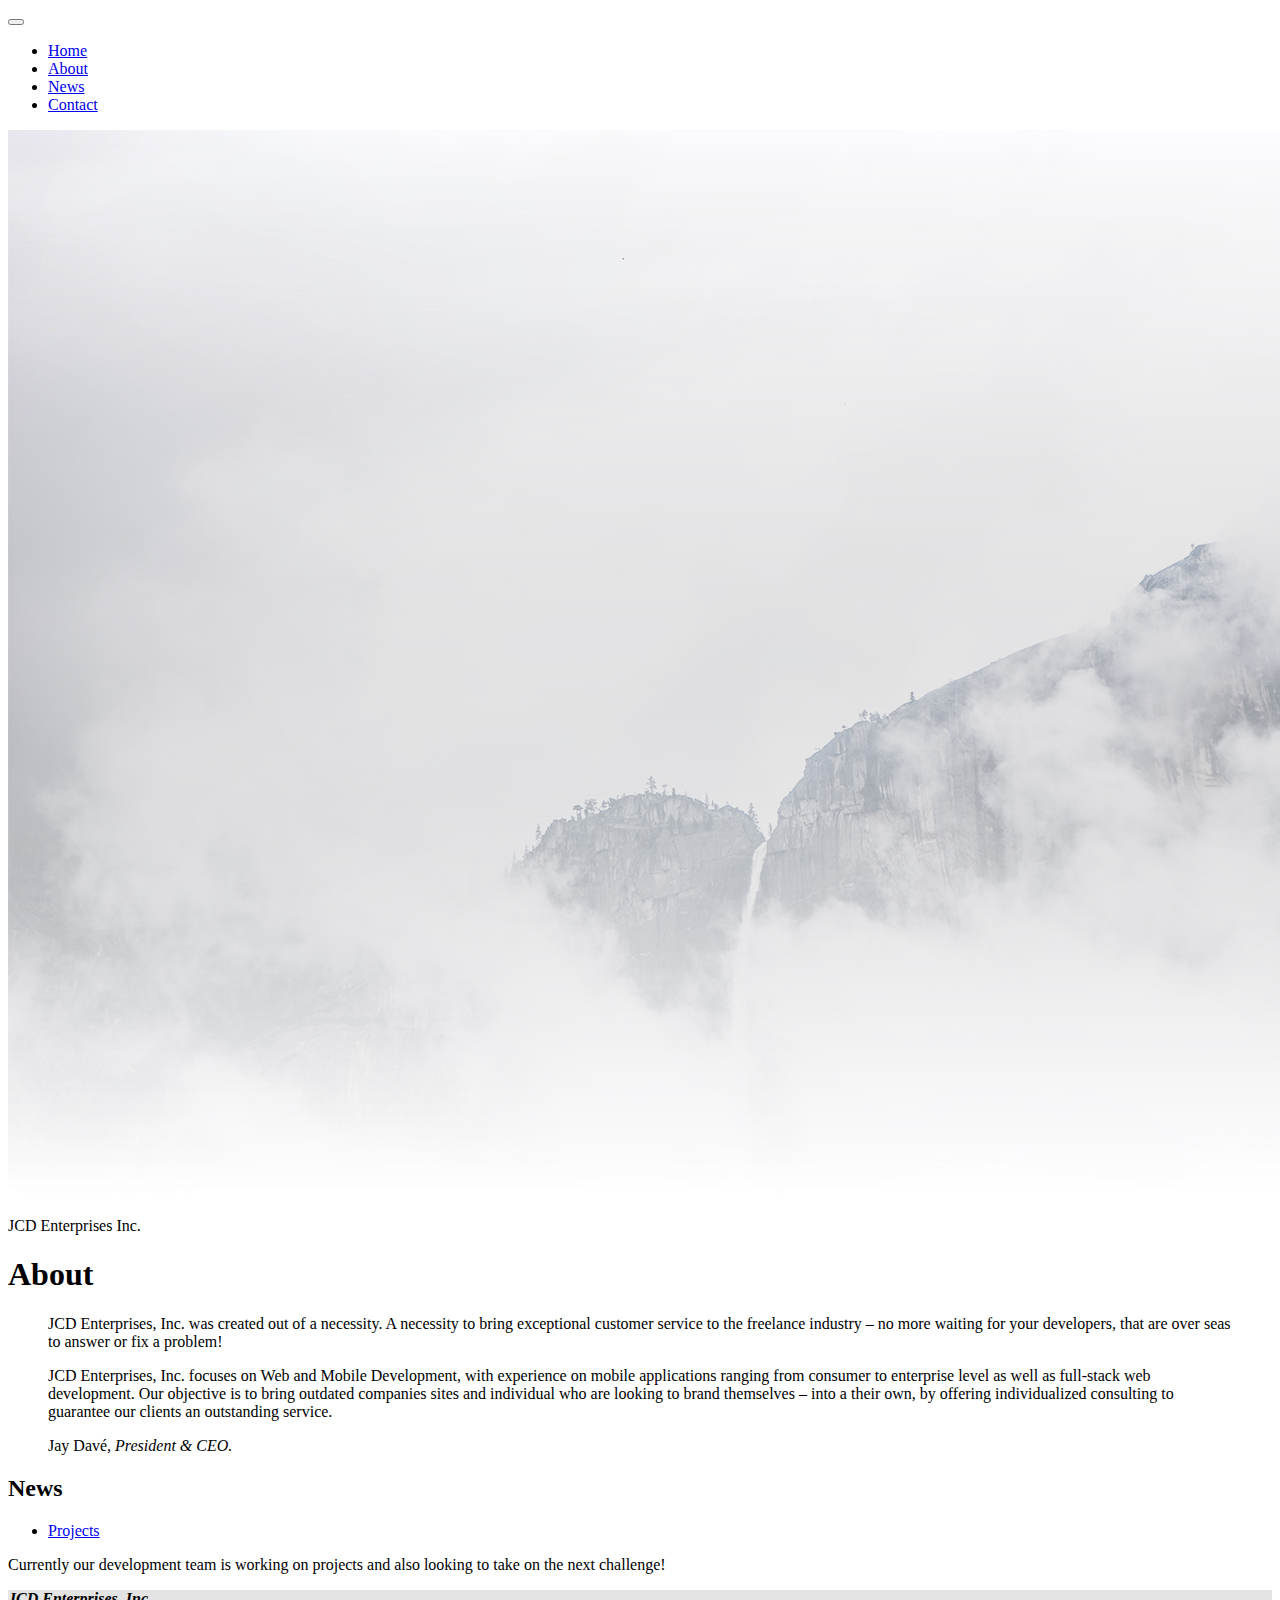
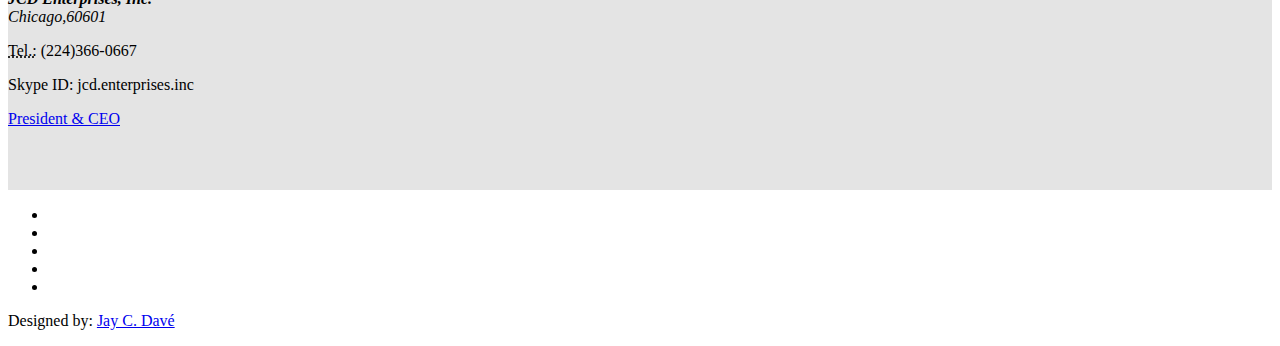
==== home.html @ 56056eb8 "-madded php script" ====
<!DOCTYPE html>
<html>
  <head>
   <meta charset="utf-8">
    <meta http-equiv="X-UA-Compatible" content="IE=edge">
    <meta name="description" content="JCD Enterprises Inc.">
    <meta name="keywords" content="JCD Enterprises Inc, Jay, Jay Dave, Jay C  Dave, Enterprise, JCDEINC">
    <meta name="copyright" content="Jay C Dave">
    <meta name="author" content="Jay C Dave">
    <meta name="viewport" content="width=device-width, initial-scale=1.0, user-scalable=no" />
    <title>JCD Enterprises Inc</title>
    <link href="CSS/index.css" rel="stylesheet">
    <link href="CSS/animation.css" rel="stylesheet">
    <link href="https://maxcdn.bootstrapcdn.com/font-awesome/4.4.0/css/font-awesome.min.css" rel="stylesheet" integrity="sha256-k2/8zcNbxVIh5mnQ52A0r3a6jAgMGxFJFE2707UxGCk= sha512-ZV9KawG2Legkwp3nAlxLIVFudTauWuBpC10uEafMHYL0Sarrz5A7G79kXh5+5+woxQ5HM559XX2UZjMJ36Wplg==" crossorigin="anonymous">
    <link href='https://fonts.googleapis.com/css?family=PT+Sans' rel='stylesheet' type='text/css'>
   <link rel="stylesheet" type="text/css" href="CSS/bootstrap.css">
   <link rel="stylesheet" type="text/css" href="CSS/template.css">

    <!-- [if lt IE 9]> -->
      <script src="https://oss.maxcdn.com/libs/html5shiv/3.7.0/html5shiv.js">
      </script>
      <script src="https://oss.maxcdn.com/libs/respond.js/1.4.2/respond.min.js">
      </script>
    <!-- <![endif] -->

  </head>
  <body>
    <section id="top-section" class="home">
        <div class="container-fluid">

          <!-- Navigation -->
          <div class="navbar-wrapper" style="z-index:10;">
            <div class="navbar navbar-default navbar-fixed-top " role="navigation">
              <div class="navbar-header">
                <button type="button" class="navbar-toggle" data-toggle="collapse" data-target=".navbar-collapse">
                  <span class="icon-bar"></span>
                  <span class="icon-bar"></span>
                  <span class="icon-bar"></span>
                </button>
              </div>
              <div class="navbar-collapse collapse">
                <ul class="nav navbar-nav navbar-right">
                  <li><a href="#top-section">Home</a></li>
                  <li><a href="#about">About</a></li>
                  <li><a href="#news">News</a></li>
                  <li><a href="#contact">Contact</a></li>
                </ul>
              </div>
            </div>
          </div>
        </div>
    </section>

    <!-- Top Section -->
    <div id="top_section">
        <div class="bg_image">
          <img src="Images/background_image_snow.jpg" alt="Mountain View">
            <div class="clouds_one"></div>
            <div class="clouds_two"></div>
            <div class="clouds_three"></div>
        </div>
        <div id="txt_logo" id="form-container"><p>JCD Enterprises Inc.</p></div>
    </div>

    <!-- Blockquote -->
    <section id="about" class="silver">
      <div class="container-fluid">
        <h1 class="text-center">About</h1>

        <blockquote>
          <p>JCD Enterprises, Inc. was created out of a necessity. A necessity to bring exceptional customer service to the freelance industry – no more waiting for your developers, that are over seas to answer or fix a problem!</p> 

          <p>JCD Enterprises, Inc. focuses on Web and Mobile Development, with experience on mobile applications ranging from consumer to enterprise level as well as full-stack web development. Our objective is to bring outdated companies sites and individual who are looking to brand themselves – into a their own, by offering individualized consulting to guarantee our clients an outstanding service.</p>
          <footer>Jay Davé<cite title="date">, President & CEO.</cite></footer>
        </blockquote>
        <!-- <blockquote class="blockquote-reverse">
          <p>Lorem ipsum dolor sit amet, consectetuer adipiscing elit. Aenean commodo ligula eget dolor. Aenean massa.</p>
          <p>Cum sociis natoque penatibus et magnis dis parturient montes, nascetur ridiculus mus. Donec quam felis, ultricies nec, pellentesque eu, pretium quis, sem. Nulla consequat massa</p>
          <footer>Jemand berühmtes in <cite title="Quellentitel">Quellentitel</cite></footer>
        </blockquote> -->
      </div>
    </section>

      <div class="container-fluid" id="news">
        <h2>News</h2>
        <div class="tabs">
          <!-- Nav tabs -->
          <ul class="nav nav-tabs">
            <li class="active"><a href="#tab-1" data-toggle="tab">Projects</a></li>
           <!--  <li class=""><a href="#tab-2" data-toggle="tab">Tab #2</a></li>
            <li class=""><a href="#tab-3" data-toggle="tab">Tab #3</a></li> -->
          </ul>
          <!-- Tab content-->
          <div class="tab-content">
            <div class="tab-pane fade active in" id="tab-1">
              <p>Currently our development team is working on projects and also looking to take on the next challenge! </p>
            </div>
            <!-- <div class="tab-pane fade" id="tab-2">
              <p>Lorem ipsum dolor sit amet, consectetuer adipiscing elit. Aenean commodo ligula eget dolor. Aenean massa.</p>
              <p>Cum sociis natoque penatibus et magnis dis parturient montes, nascetur ridiculus mus. Donec quam felis, ultricies nec, pellentesque eu, pretium quis, sem. Nulla consequat massa quis enim. Donec pede justo, fringilla vel, aliquet.
                <br>In facilisis dui eget arcu consectetur molestie. Sed eros urna placerat vitae commodo at, rutrum eget ligula. In eget velit in elit tincidunt dictum.</p>
            </div>
            <div class="tab-pane fade" id="tab-3">
              <p>Lorem ipsum dolor sit amet, consectetuer adipiscing elit. Aenean commodo ligula eget dolor. Aenean massa.</p>
              <p>Cum sociis natoque penatibus et magnis dis parturient montes, nascetur ridiculus mus. Donec quam felis, ultricies nec, pellentesque eu, pretium quis, sem.</p>
              <p>Nulla consequat massa quis enim. Donec pede justo, fringilla vel, aliquet nec, vulputate eget, arcu. In enim justo, rhoncus ut, imperdiet a, venenatis vitae, justo. Nullam dictum felis eu pede mollis pretium. Integer tincidunt. Cras dapibus. Vivamus elementum</p>
            </div> -->
          </div>
        </div>
      </div>
 

    <!-- Contact -->
    <section id="contact" class="contact-section" data-type="parallax" style="background-color:#e4e4e4; repeat-y fixed center top / cover;width:100%; min-height:200px; height:auto; position:relative">
      <div class="container-fluid">
        <div class="row">
          <div class="col-md-3 animate" data-animation='fadeInLeft' data-animation-delay='100'>
            <div class="text-center" data-toggle="tooltip" title="Address">
              <span class="contact-icon"><i class="fa fa-map-marker"></i></span>
              <address>
                <strong>JCD Enterprises, Inc.</strong><br>
                Chicago,60601     
              </address>
            </div>
          </div>
          <div class="col-md-3 animate" data-animation='fadeInUp' data-animation-delay='100'>
            <div class="text-center" data-toggle="tooltip" title="Telefonnummer">
              <span class="contact-icon"><i class="fa fa-phone"></i></span>
              <p><abbr data-toggle="tooltip" title="Telefonnummer">Tel.:</abbr> (224)366-0667</p>
            </div>
          </div>
          <div class="col-md-3 animate" data-animation='fadeInUp' data-animation-delay='100'>
            <div class="text-center" data-toggle="tooltip" title="Live Support">
              <span class="contact-icon"><i class="fa fa-life-ring"></i></span>
              <p>Skype ID: jcd.enterprises.inc</p>
            </div>
          </div>
          <div class="col-md-3" data-animation='fadeInRight' data-animation-delay='100'>
            <div class="text-center" data-toggle="tooltip" title="E-mail">
              <span class="contact-icon"><i class="fa fa-envelope-o"></i></span>
              <p><a href="mailto:Jay@jcdenterprisesinc.com?subject=Interested in connecting">President & CEO</a>
              </p>
            </div>
          </div>
        </div>
      </div>
    </section>

    <!-- Footer -->
     <section id="footer" class="footer-section">
      <footer>
        <div class="container-fluid">
          <div class="row">
            <div class="col-md-6">
              <ul class="social-links">
                <li><a href="#"><i class="fa fa-facebook"></i></a></li>
                <li><a href="#"><i class="fa fa-twitter"></i></a></li>
                <li><a href="#"><i class="fa fa-linkedin"></i></a></li>
                <li><a href="#"><i class="fa fa-instagram"></i></a></li>
                <li><a href="#"><i class="fa fa-rss"></i></a></li>
              </ul>
            </div>
            <div class="col-md-6">
              <p class="text-right">Designed by: <a target="_blank" href="http://www.jaycdave.com" data-toggle="tooltip" title="Visit my other site!">Jay C. Davé</a></p>
            </div>
          </div>
        </div>
      </footer>
    </section>

    <!-- Top Link -->   
    <a href="#top" id="top-link"><i class="fa fa-angle-double-up"></i></a>

   <!-- Have all code for html body above this line. -->
    <script src="JS/script.js"></script>
    <script src="https://ajax.googleapis.com/ajax/libs/jquery/2.1.3/jquery.min.js"></script>
    <script type="https://cdnjs.cloudflare.com/ajax/libs/jquery/1.10.1/jquery.min.js"></script>
   <script src="https://maxcdn.bootstrapcdn.com/bootstrap/3.3.5/js/bootstrap.min.js" integrity="sha256-Sk3nkD6mLTMOF0EOpNtsIry+s1CsaqQC1rVLTAy+0yc= sha512-K1qjQ+NcF2TYO/eI3M6v8EiNYZfA95pQumfvcVrTHtwQVDG+aHRqLi/ETn2uB+1JqwYqVG3LIvdm9lj6imS/pQ==" crossorigin="anonymous">
      $(document).ready(function(){$("body").tooltip({selector:'[data-toggle=tooltip]'});});
    </script>
  </body>
</html>
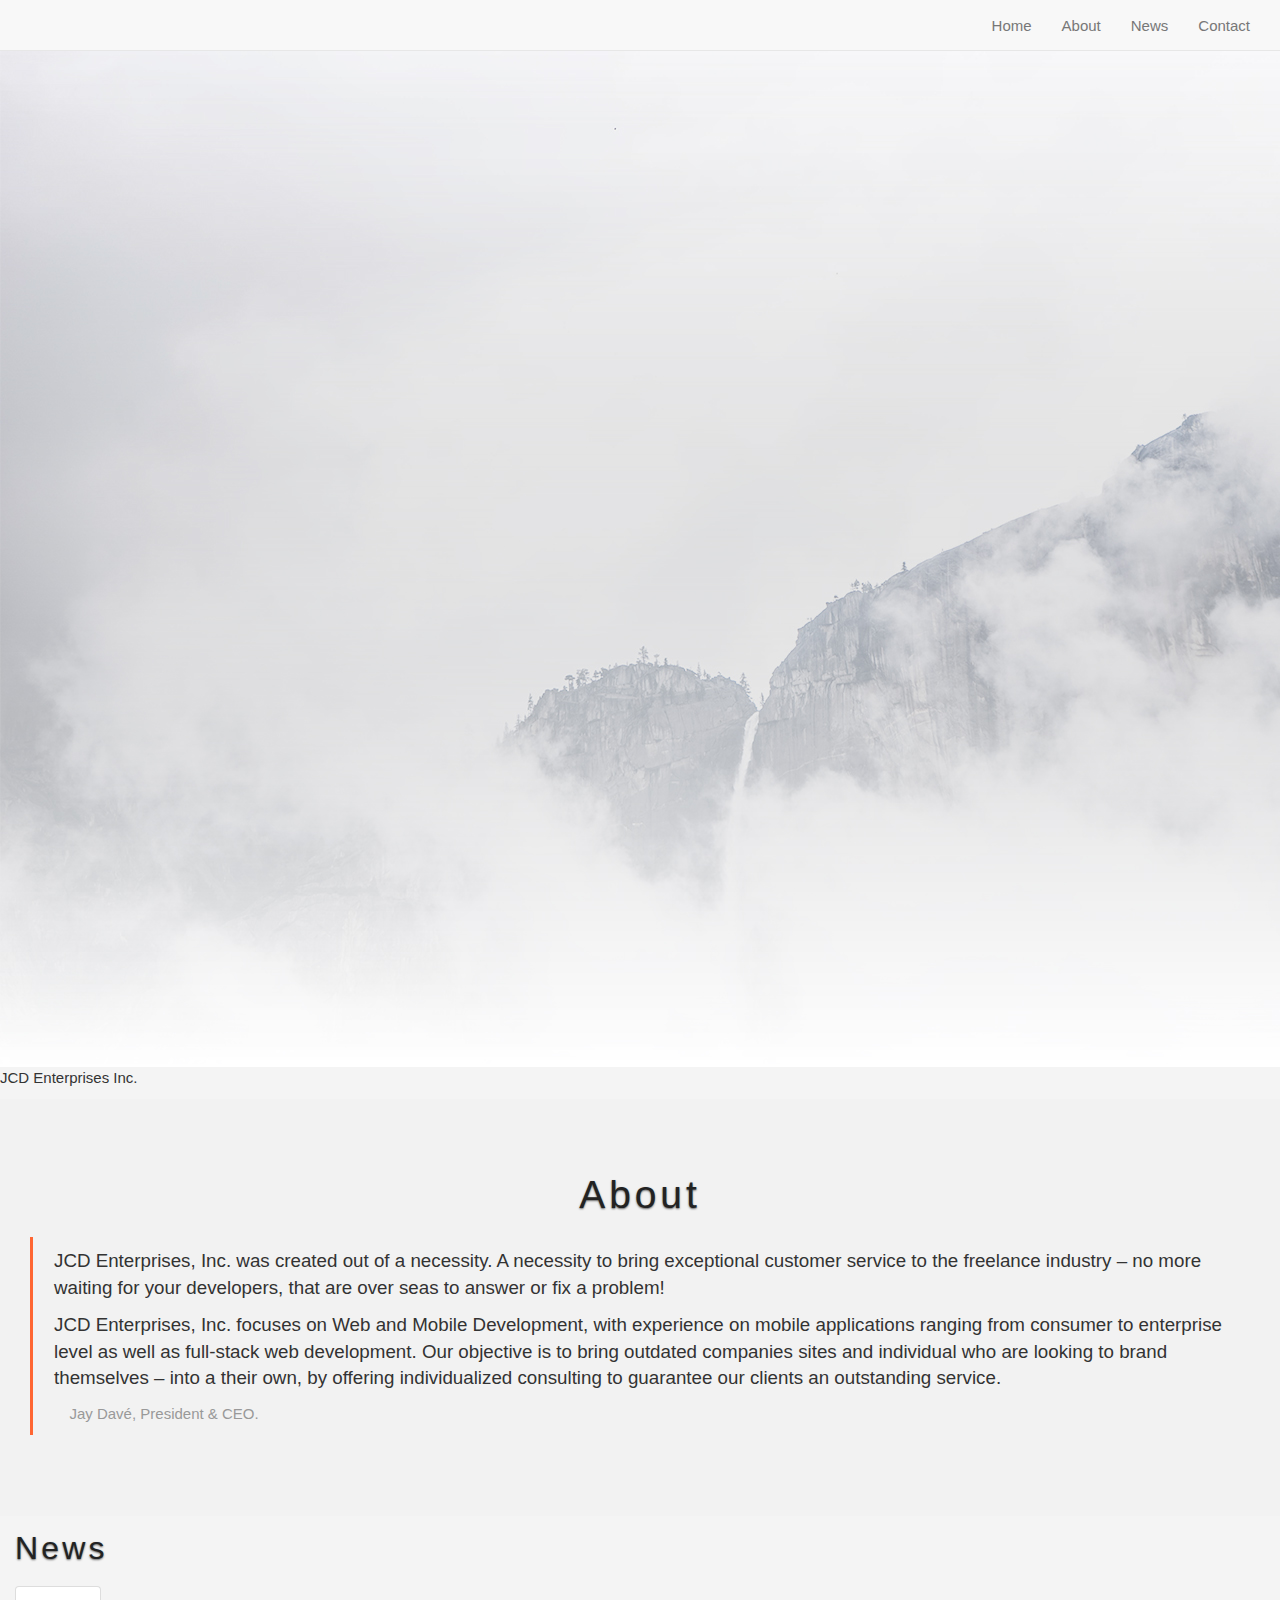
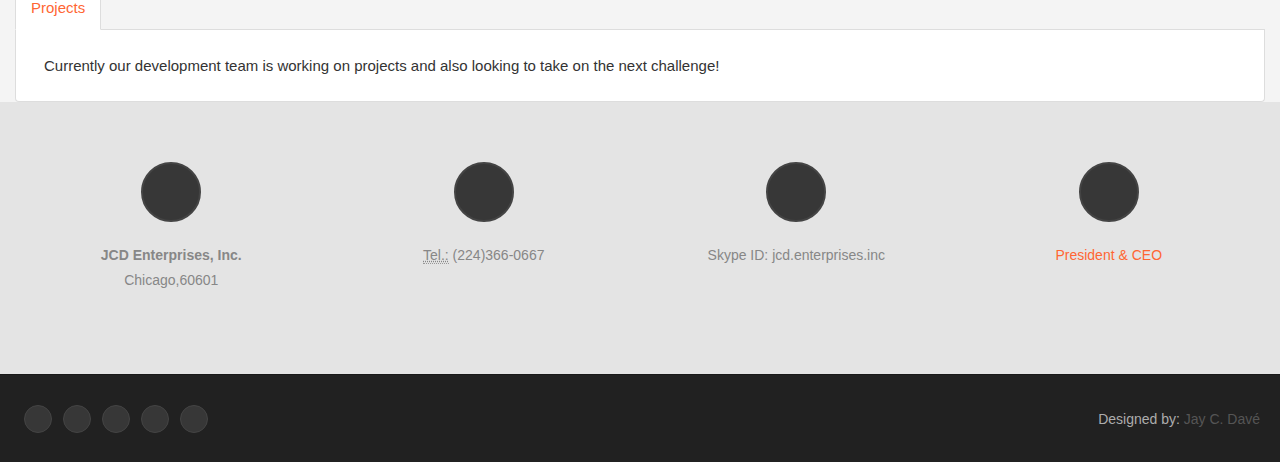
==== commit 6b5e0382: "changed structure" ====
--- a/home.html
+++ b/home.html
@@ -13,8 +13,8 @@
     <link href="CSS/animation.css" rel="stylesheet">
     <link href="https://maxcdn.bootstrapcdn.com/font-awesome/4.4.0/css/font-awesome.min.css" rel="stylesheet" integrity="sha256-k2/8zcNbxVIh5mnQ52A0r3a6jAgMGxFJFE2707UxGCk= sha512-ZV9KawG2Legkwp3nAlxLIVFudTauWuBpC10uEafMHYL0Sarrz5A7G79kXh5+5+woxQ5HM559XX2UZjMJ36Wplg==" crossorigin="anonymous">
     <link href='https://fonts.googleapis.com/css?family=PT+Sans' rel='stylesheet' type='text/css'>
-   <link rel="stylesheet" type="text/css" href="CSS/bootstrap.css">
-   <link rel="stylesheet" type="text/css" href="CSS/template.css">
+   <link rel="stylesheet" type="text/css" href="/bootstrap.css">
+   <link rel="stylesheet" type="text/css" href="/template.css">
 
     <!-- [if lt IE 9]> -->
       <script src="https://oss.maxcdn.com/libs/html5shiv/3.7.0/html5shiv.js">
@@ -172,7 +172,7 @@
     <a href="#top" id="top-link"><i class="fa fa-angle-double-up"></i></a>
 
    <!-- Have all code for html body above this line. -->
-    <script src="JS/script.js"></script>
+    <script src="../JS/script.js"></script>
     <script src="https://ajax.googleapis.com/ajax/libs/jquery/2.1.3/jquery.min.js"></script>
     <script type="https://cdnjs.cloudflare.com/ajax/libs/jquery/1.10.1/jquery.min.js"></script>
    <script src="https://maxcdn.bootstrapcdn.com/bootstrap/3.3.5/js/bootstrap.min.js" integrity="sha256-Sk3nkD6mLTMOF0EOpNtsIry+s1CsaqQC1rVLTAy+0yc= sha512-K1qjQ+NcF2TYO/eI3M6v8EiNYZfA95pQumfvcVrTHtwQVDG+aHRqLi/ETn2uB+1JqwYqVG3LIvdm9lj6imS/pQ==" crossorigin="anonymous">
--- a/template.css
+++ b/template.css
@@ -0,0 +1,881 @@
+::selection {
+  background: #ff9f80;
+  color: #ffffff
+}
+
+::-moz-selection {
+  background: #ff9f80;
+  color: #ffffff
+}
+
+body {
+  background-color: #F4F4F4
+}
+
+a,
+.btn-link {
+  text-decoration: none;
+  color: #555
+}
+
+a:hover,
+.social-links > li > a:hover,
+.nav-tabs > li.active > a,
+.nav-tabs > li.active > a:hover,
+.nav-tabs > li.active > a:focus,
+#contact a,
+.btn-link:hover,
+.btn-link:focus {
+  transition: all .24s ease-out 0s;
+  color: #F63
+}
+
+h1, .h1, h2, .h2, h3, .h3 {
+  margin-top: 15px;
+  margin-bottom: 20.5px;
+  color: #222;
+  text-shadow: 0 1px 2px #666;
+  letter-spacing: .1em
+}
+
+blockquote {
+  border-left: 3px solid #F63
+}
+
+blockquote.blockquote-reverse, blockquote.pull-right {
+  border-right: 3px solid #F63
+}
+
+blockquote footer:before, blockquote small:before, blockquote .small:before {
+  display: inline-block;
+  font-family: FontAwesome;
+  font-style: normal;
+  font-weight: normal;
+  line-height: 1;
+  -webkit-font-smoothing: antialiased;
+  -moz-osx-font-smoothing: grayscale;
+  content: "\f068" "\00a0";
+  color: #F63
+}
+
+blockquote.blockquote-reverse footer:after, blockquote.blockquote-reverse small:after, blockquote.blockquote-reverse .small:after {
+  display: inline-block;
+  font-family: FontAwesome;
+  font-style: normal;
+  font-weight: normal;
+  line-height: 1;
+  -webkit-font-smoothing: antialiased;
+  -moz-osx-font-smoothing: grayscale;
+  content: "\00a0" "\f068";
+  color: #F63
+}
+
+
+/* animate.css */
+.animation {
+  visibility: hidden
+}
+
+.animation-visible {
+  visibility: visible
+}
+
+.animated,.animation {
+  -webkit-animation-fill-mode: both;
+  -moz-animation-fill-mode: both;
+  -ms-animation-fill-mode: both;
+  -o-animation-fill-mode: both;
+  animation-fill-mode: both;
+  -webkit-animation-duration: 1s;
+  animation-duration: 1s
+}
+
+/*    Section Background Colors
+    ===================================== */
+.gray {
+  background-color: #F5F5F6
+}
+
+.silver {
+  background-color: #F2F2F2
+}
+
+.ghostwhite {
+  background-color: #F8F8FF
+}
+
+.lightgray {
+  background-color: #D3D3D3
+}
+
+/*	Section
+	===================================== */
+section {
+  padding: 60px 30px
+}
+
+section .container-fluid, #footer .container-fluid {
+  max-width: 1920px;
+  margin: 0 auto;
+  padding: 0
+}
+
+section.home {
+  margin: 0;
+  padding: 0
+}
+
+section.home .container-fluid {
+  padding-left: 0;
+  padding-right: 0
+}
+
+section.home-bg .center {
+  color: #FFF;
+  font-size: 70px;
+  background: none repeat scroll 0% 0% rgba(0, 0, 0, .54);
+  border-radius: 3px;
+  border-top: 1px solid silver;
+  border-bottom: 1px solid silver;
+  padding: 20px 30px;
+  text-align: center;
+  line-height: 60px;
+  position: absolute;
+  width: 500px;
+  height: 220px;
+  top: 45%;
+  left: 50%;
+  margin-top: -55px;
+  margin-left: -250px
+}
+
+section.home-bg .center p {
+  margin: 0
+}
+
+section.section-download {
+  background-color: #F7F7F7;
+}
+
+section.home-bg {
+  padding-top: 51px;
+ /* .navbar-fixed-top =51px *//* .navbar-static-top =0*/
+  margin-bottom: 0;
+  padding-bottom: 0
+}
+
+/*	Navbar
+	===================================== */
+section.home .navbar {
+  margin-bottom: 0
+}
+
+section.home .navbar-static-top, section.home .navbar-fixed-top {
+  width: 100%;
+  padding-left: 30px;
+  padding-right: 30px;
+}
+
+.dropdown-menu > li > a:hover, .dropdown-menu > li > a:focus {
+  background-color: #ff9f80
+}
+
+.dropdown-menu > .active > a, .dropdown-menu > .active > a:hover, .dropdown-menu > .active > a:focus {
+  background-color: #ff9f80
+}
+
+.dropdown-menu > li > a {
+  padding: 4px 15px
+}
+
+/*	Buttons Bootstrap
+	===================================== */	
+.btn {
+  border-radius: 3px
+}
+
+.btn:focus,
+.btn:active:focus,
+.btn.active:focus {
+  outline: none
+}
+
+.btn:active,
+.btn.active {
+  outline: 0
+}
+
+.btn-default,
+.btn-primary,
+.btn-success,
+.btn-info,
+.btn-warning,
+.btn-danger {
+  color: #FFF;
+  font-weight: bold;
+  font-style: normal;
+  font-smoothing: antialiased;
+  -webkit-font-smoothing: antialiased;
+  -moz-font-smoothing: antialiased;
+  -o-font-smoothing: antialiased;
+  -ms-font-smoothing: antialiased;
+  text-decoration: none;
+  text-shadow: 0 1px 1px rgba(0,0,0,.50);
+}
+
+.btn-default:hover,
+.btn-default:focus,
+.btn-default:active,
+.btn-default.active,
+.open .dropdown-toggle.btn-default,
+
+.btn-primary:hover,
+.btn-primary:focus,
+.btn-primary:active,
+.btn-primary.active,
+.open .dropdown-toggle.btn-primary,
+
+.btn-success:hover,
+.btn-success:focus,
+.btn-success:active,
+.btn-success.active,
+.open .dropdown-toggle.btn-success,
+
+.btn-info:hover,
+.btn-info:focus,
+.btn-info:active,
+.btn-info.active,
+.open .dropdown-toggle.btn-info,
+
+.btn-warning:hover,
+.btn-warning:focus,
+.btn-warning:active,
+.btn-warning.active,
+.open .dropdown-toggle.btn-warning,
+
+.btn-danger:hover,
+.btn-danger:focus,
+.btn-danger:active,
+.btn-danger.active,
+.open .dropdown-toggle.btn-danger {
+  color: #FFF;
+  -webkit-animation: glow 1s infinite ease-in-out
+}
+
+.btn-default {
+  background-color: #ff603d;
+  border-color: #e64825
+}
+
+.btn-default:hover,
+.btn-default:focus,
+.btn-default:active,
+.btn-default.active,
+.open .dropdown-toggle.btn-default {
+  background-color: #ff603d;
+  border-color: #e64825
+}
+
+.btn-default.disabled,
+.btn-default[disabled],
+fieldset[disabled] .btn-default,
+.btn-default.disabled:hover,
+.btn-default[disabled]:hover,
+fieldset[disabled] .btn-default:hover,
+.btn-default.disabled:focus,
+.btn-default[disabled]:focus,
+fieldset[disabled] .btn-default:focus,
+.btn-default.disabled:active,
+.btn-default[disabled]:active,
+fieldset[disabled] .btn-default:active,
+.btn-default.disabled.active,
+.btn-default[disabled].active,
+fieldset[disabled] .btn-default.active {
+  background-color: #ff603d;
+  border-color: #ff5029
+}
+
+.btn-default .badge {
+  color: #ffffff;
+  background-color: #333333
+}
+
+.btn-primary {
+  background-color: #0066cc;
+  border-color: #3072aa
+}
+
+.btn-primary:hover,
+.btn-primary:focus,
+.btn-primary:active,
+.btn-primary.active,
+.open .dropdown-toggle.btn-primary {
+  background-color: #3276b1;
+  border-color: #3072aa
+}
+
+.btn-primary.disabled,
+.btn-primary[disabled],
+fieldset[disabled] .btn-primary,
+.btn-primary.disabled:hover,
+.btn-primary[disabled]:hover,
+fieldset[disabled] .btn-primary:hover,
+.btn-primary.disabled:focus,
+.btn-primary[disabled]:focus,
+fieldset[disabled] .btn-primary:focus,
+.btn-primary.disabled:active,
+.btn-primary[disabled]:active,
+fieldset[disabled] .btn-primary:active,
+.btn-primary.disabled.active,
+.btn-primary[disabled].active,
+fieldset[disabled] .btn-primary.active {
+  background-color: #428bca;
+  border-color: #357ebd
+}
+
+.btn-primary .badge {
+  color: #428bca;
+  background-color: #ffffff
+}
+
+.btn-success {
+  background-color: #5cb85c;
+  border-color: #459d45
+}
+
+.btn-success:hover,
+.btn-success:focus,
+.btn-success:active,
+.btn-success.active,
+.open .dropdown-toggle.btn-success {
+  background-color: #5CB85C;
+  border-color: #459d45
+}
+
+.btn-success.disabled,
+.btn-success[disabled],
+fieldset[disabled] .btn-success,
+.btn-success.disabled:hover,
+.btn-success[disabled]:hover,
+fieldset[disabled] .btn-success:hover,
+.btn-success.disabled:focus,
+.btn-success[disabled]:focus,
+fieldset[disabled] .btn-success:focus,
+.btn-success.disabled:active,
+.btn-success[disabled]:active,
+fieldset[disabled] .btn-success:active,
+.btn-success.disabled.active,
+.btn-success[disabled].active,
+fieldset[disabled] .btn-success.active {
+  background-color: #5cb85c;
+  border-color: #4cae4c
+}
+
+.btn-success .badge {
+  color: #5cb85c;
+  background-color: #ffffff
+}
+
+.btn-info {
+  background-color: #39b3d7;
+  border-color: #228baa
+}
+
+.btn-info:hover,
+.btn-info:focus,
+.btn-info:active,
+.btn-info.active,
+.open .dropdown-toggle.btn-info {
+  background-color: #5bc0de;
+  border-color: #228baa
+}
+
+.btn-warning {
+  background-color: #f0ad4e;
+  border-color: #c07810
+}
+
+.btn-warning:hover,
+.btn-warning:focus,
+.btn-warning:active,
+.btn-warning.active,
+.open .dropdown-toggle.btn-warning {
+  background-color: #ed9c28;
+  border-color: #c07810
+}
+
+.btn-warning.disabled,
+.btn-warning[disabled],
+fieldset[disabled] .btn-warning,
+.btn-warning.disabled:hover,
+.btn-warning[disabled]:hover,
+fieldset[disabled] .btn-warning:hover,
+.btn-warning.disabled:focus,
+.btn-warning[disabled]:focus,
+fieldset[disabled] .btn-warning:focus,
+.btn-warning.disabled:active,
+.btn-warning[disabled]:active,
+fieldset[disabled] .btn-warning:active,
+.btn-warning.disabled.active,
+.btn-warning[disabled].active,
+fieldset[disabled] .btn-warning.active {
+  background-color: #f0ad4e;
+  border-color: #eea236
+}
+
+.btn-warning .badge {
+  color: #f0ad4e;
+  background-color: #ffffff
+}
+
+.btn-danger {
+  background-color: #d9534f;
+  border-color: #9b2521
+}
+
+.btn-danger:hover,
+.btn-danger:focus,
+.btn-danger:active,
+.btn-danger.active,
+.open .dropdown-toggle.btn-danger {
+  background-color: #d2322d;
+  border-color: #9b2521
+}
+
+.btn-danger.disabled,
+.btn-danger[disabled],
+fieldset[disabled] .btn-danger,
+.btn-danger.disabled:hover,
+.btn-danger[disabled]:hover,
+fieldset[disabled] .btn-danger:hover,
+.btn-danger.disabled:focus,
+.btn-danger[disabled]:focus,
+fieldset[disabled] .btn-danger:focus,
+.btn-danger.disabled:active,
+.btn-danger[disabled]:active,
+fieldset[disabled] .btn-danger:active,
+.btn-danger.disabled.active,
+.btn-danger[disabled].active,
+fieldset[disabled] .btn-danger.active {
+  background-color: #d9534f;
+  border-color: #d43f3a
+}
+
+.btn-danger .badge {
+  color: #d9534f;
+  background-color: #ffffff
+}
+
+.btn-default:active,
+.btn-default.active,
+.open .dropdown-toggle.btn-default,
+
+.btn-primary:active,
+.btn-primary.active,
+.open .dropdown-toggle.btn-primary,
+
+.btn-success:active,
+.btn-success.active,
+.open .dropdown-toggle.btn-success,
+
+.btn-info:active,
+.btn-info.active,
+.open .dropdown-toggle.btn-info,
+
+.btn-warning:active,
+.btn-warning.active,
+.open .dropdown-toggle.btn-warning,
+
+.btn-danger:active,
+.btn-danger.active,
+.open .dropdown-toggle.btn-danger {
+  border-top: 1px solid rgba(0,0,0,.55);
+  text-shadow: 0 -1px 1px rgba(0,0,0,.40);
+  -webkit-animation: none;
+  cursor: pointer !important
+}
+
+@-webkit-keyframes glow {
+ 
+  0% {
+  }
+
+  100% {
+  }
+}
+
+/*	Thumbnails
+	===================================== */
+.thumbnailWrapper {
+  display: block;
+  overflow: hidden;
+  position: relative
+}
+
+.thumbnailWrapper .DarkOverlay {
+  background: none repeat scroll 0 0 rgba(0, 0, 0, .55);
+  display: block;
+  height: 0;
+  left: 0;
+  opacity: 0;
+  position: absolute;
+  top: 50%;
+  transition: all .24s ease 0s;
+  width: 100%;
+}
+
+.thumbnailWrapper:hover .DarkOverlay {
+  height: 100%;
+  top: 0;
+  opacity: 1
+}
+
+.thumbnailWrapper .DarkOverlayBtn {
+  visibility: hidden;
+  margin: -2em 0 0;
+  opacity: 0;
+  position: absolute;
+  text-align: center;
+  width: 100%;
+  top: 50%;
+  transition: all .24s ease 0s
+}
+
+.thumbnailWrapper:hover .DarkOverlayBtn {
+  opacity: 1;
+  visibility: visible
+}
+
+.roundedBtn {
+  background-color: rgba(255, 255, 255, .9);
+  border: medium none;
+  display: inline-block !important;
+  float: none !important;
+  font-weight: normal;
+  height: 4em;
+  line-height: 4.5em !important;
+  margin: 0 2px;
+  text-align: center;
+  width: 4em;
+  border-radius: 50%;
+}
+
+.roundedBtn:hover {
+  background-color: rgba(255, 255, 255, .95);
+}
+
+a.thumbnail:hover,
+a.thumbnail:focus,
+a.thumbnail.active {
+  border-color: #F63
+}
+
+.thumbnail .caption {
+  padding: 10px 15px
+}
+
+.thumbnail > img, .thumbnail a > img {
+  opacity: .75;
+  transition: opacity .25s ease-in-out 0s
+}
+
+.thumbnail > img:hover, .thumbnail a > img:hover {
+  opacity: 1;
+  cursor: url('../images/plus.png'), auto
+}
+
+/*	Tabs
+	===================================== */
+.tabs .tab-content {
+  padding: 25px 28px;
+  border-left: 1px solid #DDD;
+  border-right: 1px solid #DDD;
+  border-bottom: 1px solid #DDD;
+  border-radius: 0 0 4px 4px;
+  background: #FFF;
+}
+
+.tabs .tab-content p:last-child {
+  margin-bottom: 0
+}
+
+
+/*	Accordion
+	===================================== */
+.panel-heading {
+  text-indent: 40px;
+  position: relative;
+  cursor: pointer;
+  padding: 20px 0
+}
+
+.panel-heading .panel-title a {
+  text-decoration: none
+}
+
+.panel-heading .panel-title a:before {
+  font-family: FontAwesome;
+  content: "\f0fe";
+  position: absolute;
+  left: -30px
+}
+
+.panel-heading .panel-title:hover a:before {
+  font-family: FontAwesome;
+  content: "\f146" !important;
+  position: absolute;
+  left: -30px
+}
+/*	Progress-Bars
+	===================================== */
+.progress-bar, .progress, .progress.active {
+  visibility: hidden
+}
+
+.animateBar {
+  animation-name: animateBar;
+  -webkit-animation-name: animateBar;
+  animation-duration: 2s;
+  -webkit-animation-duration: 2s;
+  animation-timing-function: ease-out;
+  -webkit-animation-timing-function: ease-out;
+  transform-origin: 0% 0%;
+  -ms-transform-origin: 0% 0%;
+  -webkit-transform-origin: 0% 0%;
+}
+
+@keyframes animateBar {
+  0% {
+    transform: scaleX(.3);
+  }
+
+  40% {
+    transform: scaleX(1.02);
+  }
+
+  60% {
+    transform: scaleX(.98);
+  }
+
+  80% {
+    transform: scaleX(1.01);
+  }
+
+  100% {
+    transform: scaleX(1);
+  }
+}
+
+@-webkit-keyframes animateBar {
+  0% {
+    -webkit-transform: scaleX(.3);
+  }
+
+  40% {
+    -webkit-transform: scaleX(1.02);
+  }
+
+  60% {
+    -webkit-transform: scaleX(.98);
+  }
+
+  80% {
+    -webkit-transform: scaleX(1.01);
+  }
+
+  100% {
+    -webkit-transform: scaleX(1);
+  }
+}
+
+/*	Bootstrap Modal
+	===================================== */
+.modal-content {
+  border: 1px solid #bbb;
+  background: -webkit-linear-gradient(top, #fff, #ddd);
+  background: -moz-linear-gradient(top, #fff, #ddd);
+  background: linear-gradient(top, #fff, #ddd);
+}
+
+
+/*	Footer
+	===================================== */	
+#footer {
+  font-size: 14px;
+  border-top: 1px solid #191919;
+  background: none repeat scroll 0% 0% #212121;
+  padding: 30px 20px 10px;
+  color: #adadad;
+  line-height: 28px;
+
+}
+
+.social-links {
+  display: inline-block;
+  vertical-align: middle;
+  padding: 0
+}
+
+.social-links > li {
+  padding-left: 4px;
+  padding-right: 3px;
+  vertical-align: top;
+  display: inline
+}
+
+.social-links > li > a {
+  display: inline-block;
+  width: 28px;
+  height: 28px;
+  color: #ADADAD;
+  text-align: center;
+  background: none repeat scroll 0% 0% #373737;
+  border-radius: 50%;
+  border: 1px solid #444
+}
+
+/*	Kontakt
+	===================================== */
+#contact {
+  color: #FFF
+}
+
+#contact span.contact-icon {
+  display: inline-block;
+  width: 60px;
+  height: 60px;
+  text-align: center;
+  background: none repeat scroll 0% 0% #373737;
+  border: 2px solid #444;
+  border-radius: 50%;
+  margin-bottom: 15px;
+  transition: all .14s ease-in-out 0s
+}
+
+#contact .text-center:hover span.contact-icon {
+  background: none repeat scroll 0% 0% #FFF
+}
+
+#contact .text-center:hover span.contact-icon i {
+  color: #333
+}
+
+#contact span.contact-icon i {
+  line-height: 58px;
+  font-size: 24px
+}
+
+#contact .text-center p, #contact .text-center address {
+  font-size: 14px;
+  line-height: 25px;
+  color:#878787;
+}
+
+/*	Scroll to Top
+	===================================== */
+#top-link {
+  display: none;
+  position: fixed;
+  right: 15px;
+  bottom: 65px;
+  text-align: center;
+  font-size: 30px;
+  line-height: 40px;
+  width: 40px;
+  height: 40px;
+  color: #FAFAFB;
+  background-color: #747474;
+  border-radius: 50%;
+  opacity: .5;
+  cursor: pointer;
+  -webkit-transition: all .4s ease;
+  -moz-transition: all .4s ease;
+  -o-transition: all .4s ease;
+  -ms-transition: all .4s ease
+}
+
+#top-link:hover {
+  background-color: rgba(0, 0, 0, .7);
+}
+
+/*	Media Querys
+	===================================== */
+@media (max-width: 991px) {
+  #footer {
+    text-align: center;
+    padding: 20px 15px
+  }
+
+  #footer .text-right {
+    text-align: center
+  }
+}
+
+@media (min-width: 768px) {
+
+  ul.nav li.dropdown:hover ul.dropdown-menu {
+    display: block;
+    margin-top: 0
+  }
+}
+
+@media (max-width: 767px) {
+
+  h1, .h1, h2, .h2, h3, .h3 {
+    margin-top: 10px;
+    margin-bottom: 15.5px
+  }
+
+  section {
+    padding: 60px 15px;
+    margin: 0
+  }
+
+  section.home-bg .center {
+    font-size: 50px;
+    padding: 20px 25px;
+    line-height: 60px;
+    width: 400px;
+    height: 100px;
+    top: 45%;
+    margin-top: -50px;
+    margin-left: -200px
+  }
+
+  .navbar-fixed-top, .navbar-fixed-bottom {
+    position: static
+  }
+
+  .tabs .tab-content {
+    padding: 15px 18px;
+  }
+
+  #top-link {
+    right: 5px;
+    bottom: 5px
+  }
+}
+
+@media (max-width: 480px) {
+	
+  h1, .h1, h2, .h2, h3, .h3 {
+    margin-bottom: 12.5px
+  }
+
+  section.home-bg .center {
+    font-size: 30px;
+    padding: 20px 0px;
+    line-height: 50px;
+    width: 200px;
+    height: 90px;
+    top: 25%;
+    margin-top: -45px;
+    margin-left: -100px
+  }
+
+  section.home .navbar-static-top, section.home .navbar-fixed-top {
+    padding-left: 10px;
+    padding-right: 10px;
+  }
+}
+
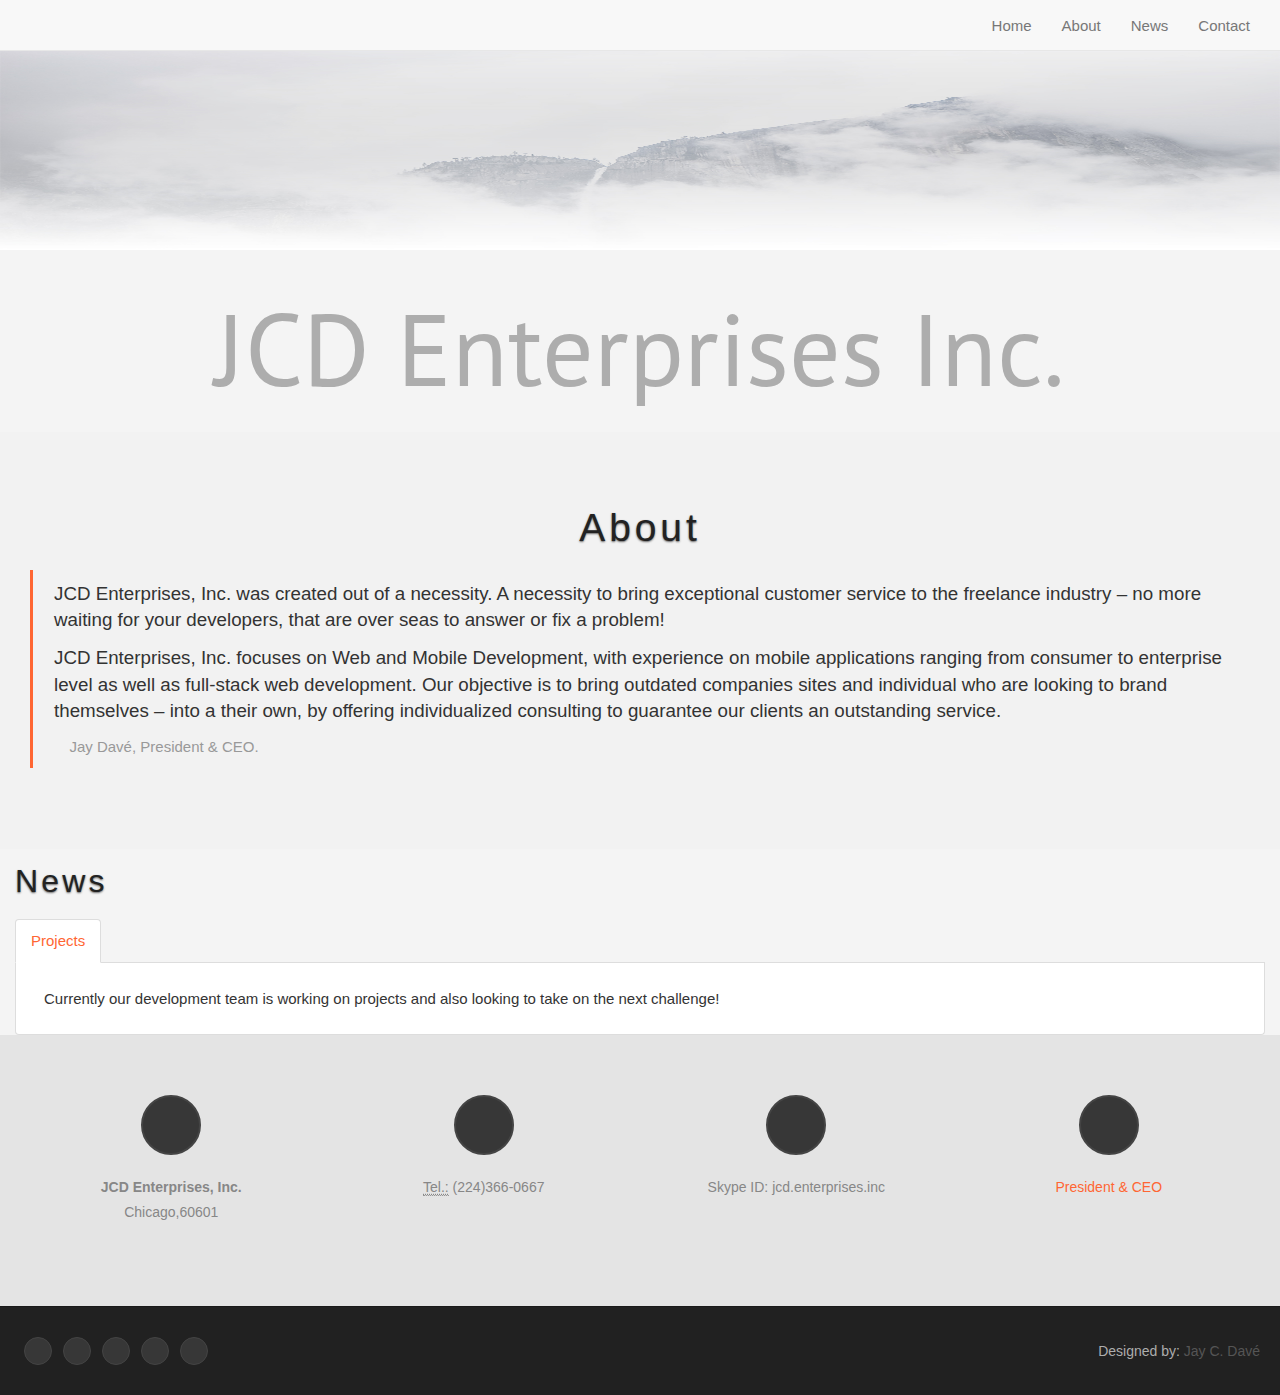
==== commit 80339ab8: "added stuff" ====
--- a/home.html
+++ b/home.html
@@ -9,8 +9,8 @@
     <meta name="author" content="Jay C Dave">
     <meta name="viewport" content="width=device-width, initial-scale=1.0, user-scalable=no" />
     <title>JCD Enterprises Inc</title>
-    <link href="CSS/index.css" rel="stylesheet">
-    <link href="CSS/animation.css" rel="stylesheet">
+    <link href="/index.css" rel="stylesheet">
+    <link href="/animation.css" rel="stylesheet">
     <link href="https://maxcdn.bootstrapcdn.com/font-awesome/4.4.0/css/font-awesome.min.css" rel="stylesheet" integrity="sha256-k2/8zcNbxVIh5mnQ52A0r3a6jAgMGxFJFE2707UxGCk= sha512-ZV9KawG2Legkwp3nAlxLIVFudTauWuBpC10uEafMHYL0Sarrz5A7G79kXh5+5+woxQ5HM559XX2UZjMJ36Wplg==" crossorigin="anonymous">
     <link href='https://fonts.googleapis.com/css?family=PT+Sans' rel='stylesheet' type='text/css'>
    <link rel="stylesheet" type="text/css" href="/bootstrap.css">
--- a/index.css
+++ b/index.css
@@ -0,0 +1,127 @@
+body{
+  background-color:#f8f8f8;
+}
+
+#txt_logo{
+  font-size: 8vw;
+ /*font-size: 320%;*/
+}
+
+#footer{
+  background-color: black;
+}
+ 
+.bg_image > img{
+    width:100%;
+    height:250px;
+}
+
+
+/*cloud animation*/
+.clouds_one {
+  background:url("http://montanaflynn.me/lab/css-clouds/images/cloud_one.png");
+  position:absolute;
+  left:0;
+  top:0;
+  height:50%;
+  width:300%;
+  -webkit-animation:cloud_one 50s linear infinite;
+  -moz-animation:cloud_one 50s linear infinite;
+  -o-animation:cloud_one 50s linear infinite;
+  -webkit-transform:translate3d(0,0,0);
+  -moz-transform:translate3d(0,0,0);
+  -o-transform:translate3d(0,0,0);
+
+}
+
+.clouds_two {
+  background:url("http://montanaflynn.me/lab/css-clouds/images/cloud_two.png");
+  position:absolute;
+  left:0;
+  top:0;
+  height:50%;
+  width:300%;
+  -webkit-animation:cloud_two 75s linear infinite;
+  -moz-animation:cloud_two 75s linear infinite;
+  -o-animation:cloud_two 75s linear infinite;
+  -webkit-transform:translate3d(0,0,0);
+  -moz-transform:translate3d(0,0,0);
+  -o-transform:translate3d(0,0,0);
+
+}
+
+.clouds_three {
+  background:url("http://montanaflynn.me/lab/css-clouds/images/cloud_three.png");
+  position:absolute;
+  left:0;
+  top:0;
+  height:50%;
+  width:300%;
+  -webkit-animation:cloud_three 100s linear infinite;
+  -moz-animation:cloud_three 100s linear infinite;
+  -o-animation:cloud_three 100s linear infinite;
+  -webkit-transform:translate3d(0,0,0);
+  -moz-transform:translate3d(0,0,0);
+  -o-transform:translate3d(0,0,0);
+
+}
+
+@-webkit-keyframes cloud_one {
+  0% {
+    left:0
+  }
+
+  100% {
+    left:-200%
+  }
+}
+
+@-webkit-keyframes cloud_two {
+  0% {
+    left:0
+  }
+
+  100% {
+    left:-200%
+  }
+}
+
+@-webkit-keyframes cloud_three {
+  0% {
+    left:0
+  }
+
+  100% {
+    left:-200%
+  }
+}
+
+@-moz-keyframes cloud_one {
+  0% {
+    left:0
+  }
+
+  100% {
+    left:-200%
+  }
+}
+
+@-moz-keyframes cloud_two {
+  0% {
+    left:0
+  }
+
+  100% {
+    left:-200%
+  }
+}
+
+@-moz-keyframes cloud_three {
+  0% {
+    left:0
+  }
+
+  100% {
+    left:-200%
+  }
+}--- a/animation.css
+++ b/animation.css
@@ -0,0 +1,46 @@
+#txt_logo p {
+    font-family: 'PT Sans', sans-serif;
+    color: #adadad; 
+    margin-top: 25px;
+    text-align: center;
+    animation: fadein 3s;
+    -moz-animation: fadein 3s; /* Firefox */
+    -webkit-animation: fadein 3s; /* Safari and Chrome */
+    -o-animation: fadein 3s; /* Opera */
+}
+@keyframes fadein {
+    from {
+        opacity:0;
+        color: #fff;
+    }
+    to {
+        opacity:1;
+    }
+}
+@-moz-keyframes fadein { /* Firefox */
+    from {
+        opacity:0;
+        color: #fff;
+    }
+    to {
+        opacity:1;
+    }
+}
+@-webkit-keyframes fadein { /* Safari and Chrome */
+    from {
+        opacity:0;
+        color: #fff;
+    }
+    to {
+        opacity:1;
+    }
+}
+@-o-keyframes fadein { /* Opera */
+    from {
+        opacity:0;
+        color: #fff;
+    }
+    to {
+        opacity: 1;
+    }
+}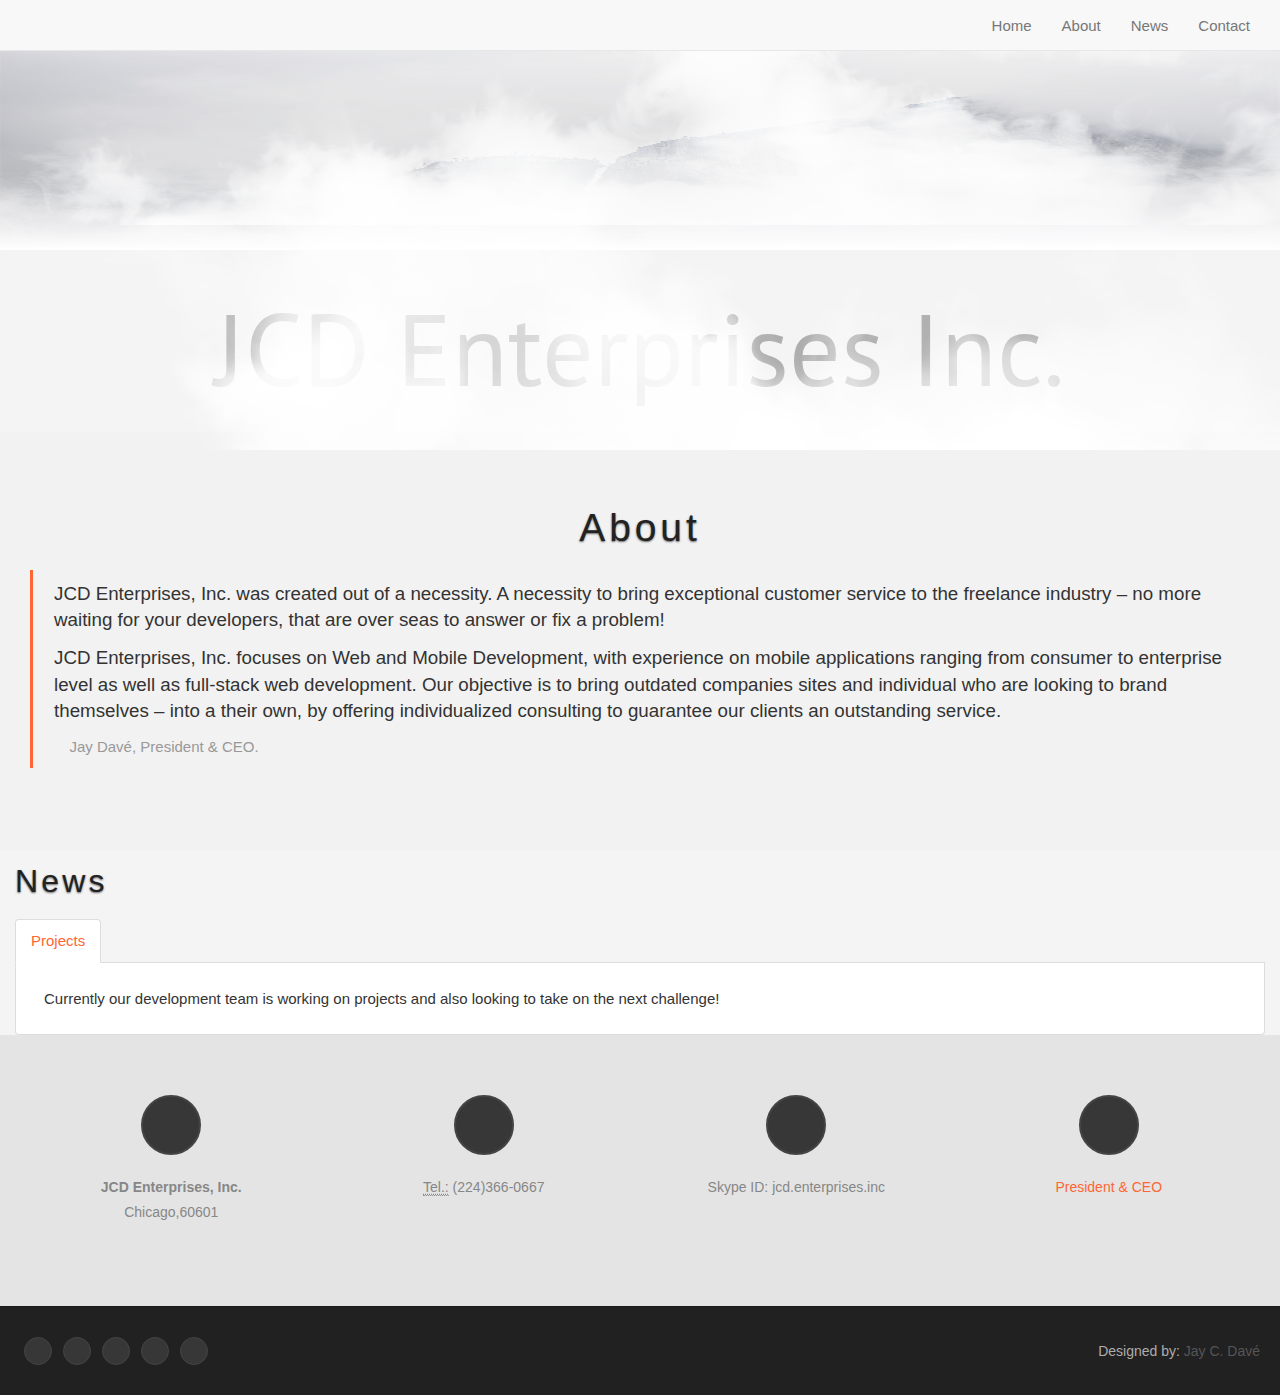
==== commit 4d3a10e6: "fixed clouds" ====
--- a/home.html
+++ b/home.html
@@ -55,9 +55,9 @@
     <div id="top_section">
         <div class="bg_image">
           <img src="Images/background_image_snow.jpg" alt="Mountain View">
-            <div class="clouds_one"></div>
-            <div class="clouds_two"></div>
-            <div class="clouds_three"></div>
+            <div class="cloud clouds_one"></div>
+            <div class="cloud clouds_two"></div>
+            <div class="cloud clouds_three"></div>
         </div>
         <div id="txt_logo" id="form-container"><p>JCD Enterprises Inc.</p></div>
     </div>
--- a/index.css
+++ b/index.css
@@ -19,44 +19,43 @@
 
 /*cloud animation*/
 .clouds_one {
-  background:url("http://montanaflynn.me/lab/css-clouds/images/cloud_one.png");
+  background:url("Images/cloud_1.png");
   position:absolute;
   left:0;
   top:0;
   height:50%;
-  width:300%;
+  width:100%;
   -webkit-animation:cloud_one 50s linear infinite;
   -moz-animation:cloud_one 50s linear infinite;
   -o-animation:cloud_one 50s linear infinite;
   -webkit-transform:translate3d(0,0,0);
   -moz-transform:translate3d(0,0,0);
   -o-transform:translate3d(0,0,0);
-
 }
 
 .clouds_two {
-  background:url("http://montanaflynn.me/lab/css-clouds/images/cloud_two.png");
+  background:url("Images/cloud_2.png");
   position:absolute;
   left:0;
   top:0;
   height:50%;
-  width:300%;
+  width:100%;
   -webkit-animation:cloud_two 75s linear infinite;
   -moz-animation:cloud_two 75s linear infinite;
   -o-animation:cloud_two 75s linear infinite;
   -webkit-transform:translate3d(0,0,0);
   -moz-transform:translate3d(0,0,0);
   -o-transform:translate3d(0,0,0);
-
 }
 
 .clouds_three {
-  background:url("http://montanaflynn.me/lab/css-clouds/images/cloud_three.png");
+  background:url("Images/cloud_3.png");
   position:absolute;
+  background-color: green
   left:0;
   top:0;
-  height:50%;
-  width:300%;
+  height:25%;
+  width:100%;
   -webkit-animation:cloud_three 100s linear infinite;
   -moz-animation:cloud_three 100s linear infinite;
   -o-animation:cloud_three 100s linear infinite;
--- a/animation.css
+++ b/animation.css
@@ -43,4 +43,5 @@
     to {
         opacity: 1;
     }
-}+}
+
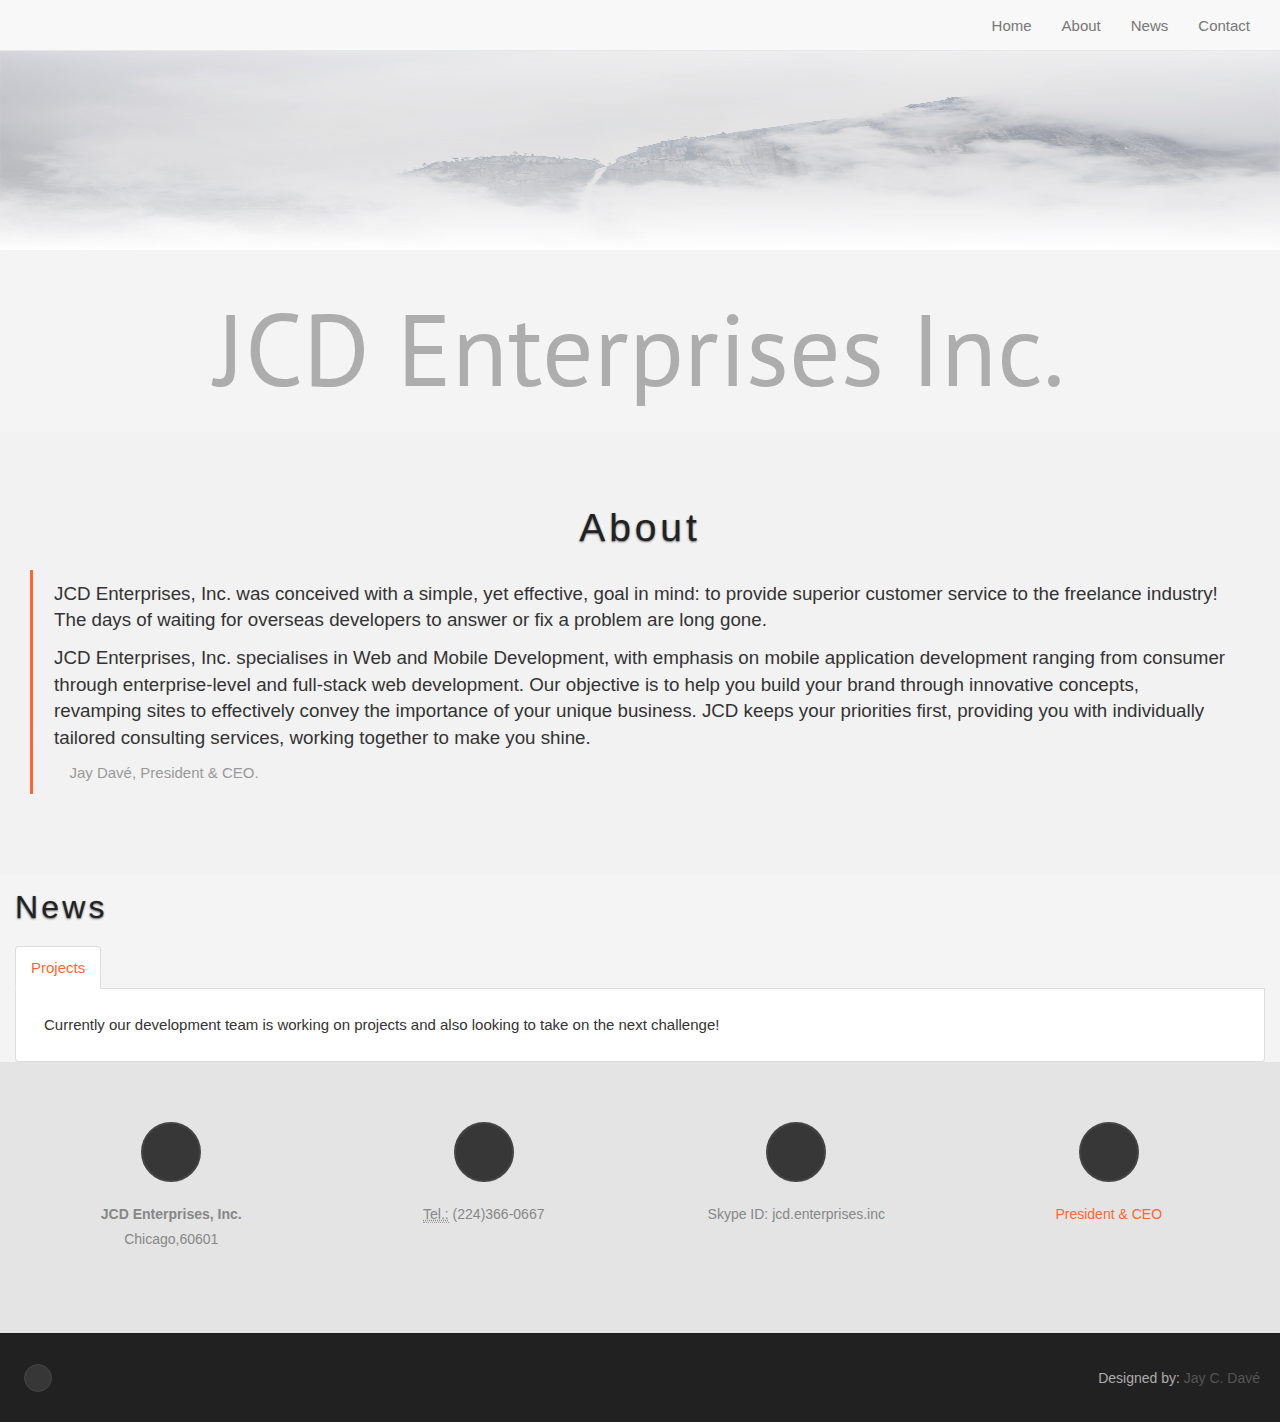
==== commit 4bb210b4: "changed entire css to become js" ====
--- a/home.html
+++ b/home.html
@@ -53,11 +53,12 @@
 
     <!-- Top Section -->
     <div id="top_section">
-        <div class="bg_image">
-          <img src="Images/background_image_snow.jpg" alt="Mountain View">
-            <div class="cloud clouds_one"></div>
-            <div class="cloud clouds_two"></div>
-            <div class="cloud clouds_three"></div>
+        <div class="img-container">
+
+          <img class="bottom" src="Images/background_image_snow.jpg" alt="Mountain View" >
+          <img class="top" id="cloud_1" src="Images/cloud_3.png" alt="cloud_1">
+          <img class="top" id="cloud_2" src="Images/cloud_3.png" alt="cloud_2">
+
         </div>
         <div id="txt_logo" id="form-container"><p>JCD Enterprises Inc.</p></div>
     </div>
@@ -68,9 +69,9 @@
         <h1 class="text-center">About</h1>
 
         <blockquote>
-          <p>JCD Enterprises, Inc. was created out of a necessity. A necessity to bring exceptional customer service to the freelance industry – no more waiting for your developers, that are over seas to answer or fix a problem!</p> 
+          <p>JCD Enterprises, Inc. was conceived with a simple, yet effective, goal in mind: to provide superior customer service to the freelance industry! The days of waiting for overseas developers to answer or fix a problem are long gone.</p>
 
-          <p>JCD Enterprises, Inc. focuses on Web and Mobile Development, with experience on mobile applications ranging from consumer to enterprise level as well as full-stack web development. Our objective is to bring outdated companies sites and individual who are looking to brand themselves – into a their own, by offering individualized consulting to guarantee our clients an outstanding service.</p>
+          <p>JCD Enterprises, Inc. specialises in Web and Mobile Development, with emphasis on mobile application development ranging from consumer through enterprise-level and full-stack web development. Our objective is to help you build your brand through innovative concepts, revamping sites to effectively convey the importance of your unique business. JCD keeps your priorities first, providing you with individually tailored consulting services, working together to make you shine.</p>
           <footer>Jay Davé<cite title="date">, President & CEO.</cite></footer>
         </blockquote>
         <!-- <blockquote class="blockquote-reverse">
@@ -153,11 +154,11 @@
           <div class="row">
             <div class="col-md-6">
               <ul class="social-links">
-                <li><a href="#"><i class="fa fa-facebook"></i></a></li>
-                <li><a href="#"><i class="fa fa-twitter"></i></a></li>
-                <li><a href="#"><i class="fa fa-linkedin"></i></a></li>
-                <li><a href="#"><i class="fa fa-instagram"></i></a></li>
-                <li><a href="#"><i class="fa fa-rss"></i></a></li>
+                <!-- <li><a href="#"><i class="fa fa-facebook"></i></a></li> -->
+                <li><a href="https://twitter.com/JcdEnterprises"><i class="fa fa-twitter"></i></a></li>
+                <!-- <li><a href="#"><i class="fa fa-linkedin"></i></a></li> -->
+                <!-- <li><a href="#"><i class="fa fa-instagram"></i></a></li> -->
+                <!-- <li><a href="#"><i class="fa fa-rss"></i></a></li> -->
               </ul>
             </div>
             <div class="col-md-6">
@@ -172,11 +173,11 @@
     <a href="#top" id="top-link"><i class="fa fa-angle-double-up"></i></a>
 
    <!-- Have all code for html body above this line. -->
-    <script src="../JS/script.js"></script>
     <script src="https://ajax.googleapis.com/ajax/libs/jquery/2.1.3/jquery.min.js"></script>
     <script type="https://cdnjs.cloudflare.com/ajax/libs/jquery/1.10.1/jquery.min.js"></script>
    <script src="https://maxcdn.bootstrapcdn.com/bootstrap/3.3.5/js/bootstrap.min.js" integrity="sha256-Sk3nkD6mLTMOF0EOpNtsIry+s1CsaqQC1rVLTAy+0yc= sha512-K1qjQ+NcF2TYO/eI3M6v8EiNYZfA95pQumfvcVrTHtwQVDG+aHRqLi/ETn2uB+1JqwYqVG3LIvdm9lj6imS/pQ==" crossorigin="anonymous">
       $(document).ready(function(){$("body").tooltip({selector:'[data-toggle=tooltip]'});});
     </script>
+    <script src="../JS/script.js"></script>
   </body>
 </html>--- a/index.css
+++ b/index.css
@@ -11,23 +11,34 @@
   background-color: black;
 }
  
-.bg_image > img{
+.img-container{
+    position: relative;
+}
+
+.img-container .bottom{
     width:100%;
     height:250px;
 }
 
+.img-container .top{
+  position: absolute;
+  top: 0;
+  left: 0;
+  z-index: 1;
+}
+
 
 /*cloud animation*/
-.clouds_one {
-  background:url("Images/cloud_1.png");
+/*.clouds_one {
+  background:url("Images/cloud_3.png");
   position:absolute;
   left:0;
   top:0;
   height:50%;
-  width:100%;
-  -webkit-animation:cloud_one 50s linear infinite;
-  -moz-animation:cloud_one 50s linear infinite;
-  -o-animation:cloud_one 50s linear infinite;
+  width:97%;
+  -webkit-animation:cloud_one 75s linear infinite;
+  -moz-animation:cloud_one 75s linear infinite;
+  -o-animation:cloud_one 75s linear infinite;
   -webkit-transform:translate3d(0,0,0);
   -moz-transform:translate3d(0,0,0);
   -o-transform:translate3d(0,0,0);
@@ -39,45 +50,53 @@
   left:0;
   top:0;
   height:50%;
-  width:100%;
-  -webkit-animation:cloud_two 75s linear infinite;
-  -moz-animation:cloud_two 75s linear infinite;
-  -o-animation:cloud_two 75s linear infinite;
+  width:90%;
+  -webkit-animation:cloud_two 100s linear infinite;
+  -moz-animation:cloud_two 100s linear infinite;
+  -o-animation:cloud_two 100s linear infinite;
   -webkit-transform:translate3d(0,0,0);
   -moz-transform:translate3d(0,0,0);
   -o-transform:translate3d(0,0,0);
 }
 
 .clouds_three {
-  background:url("Images/cloud_3.png");
+  background:url("Images/cloud_1.png");
   position:absolute;
   background-color: green
   left:0;
   top:0;
   height:25%;
   width:100%;
-  -webkit-animation:cloud_three 100s linear infinite;
-  -moz-animation:cloud_three 100s linear infinite;
-  -o-animation:cloud_three 100s linear infinite;
+  -webkit-animation:cloud_three 75s linear infinite;
+  -moz-animation:cloud_three 75s linear infinite;
+  -o-animation:cloud_three 75s linear infinite;
   -webkit-transform:translate3d(0,0,0);
   -moz-transform:translate3d(0,0,0);
   -o-transform:translate3d(0,0,0);
 
-}
+}*/
 
-@-webkit-keyframes cloud_one {
+/*@-webkit-keyframes cloud_one {
   0% {
-    left:0
+    left:0;
+  }
+
+  10%{
+    left: -5%;
   }
 
   100% {
-    left:-200%
+    left:-100%;
   }
 }
 
 @-webkit-keyframes cloud_two {
   0% {
     left:0
+  }
+
+   10%{
+    left: -5%;
   }
 
   100% {
@@ -90,14 +109,22 @@
     left:0
   }
 
+   10%{
+    left: -5%;
+  }
+
   100% {
-    left:-200%
+    left:-300%
   }
 }
 
 @-moz-keyframes cloud_one {
   0% {
     left:0
+  }
+
+   10%{
+    left: -50%;
   }
 
   100% {
@@ -110,6 +137,10 @@
     left:0
   }
 
+   10%{
+    left: -50%;
+  }
+
   100% {
     left:-200%
   }
@@ -120,7 +151,11 @@
     left:0
   }
 
+   10%{
+    left: -50%;
+  }
+
   100% {
     left:-200%
   }
-}+}*/--- a/animation.css
+++ b/animation.css
@@ -3,10 +3,10 @@
     color: #adadad; 
     margin-top: 25px;
     text-align: center;
-    animation: fadein 3s;
-    -moz-animation: fadein 3s; /* Firefox */
-    -webkit-animation: fadein 3s; /* Safari and Chrome */
-    -o-animation: fadein 3s; /* Opera */
+    animation: fadein 4s;
+    -moz-animation: fadein 4s; /* Firefox */
+    -webkit-animation: fadein 4s; /* Safari and Chrome */
+    -o-animation: fadein 4s; /* Opera */
 }
 @keyframes fadein {
     from {
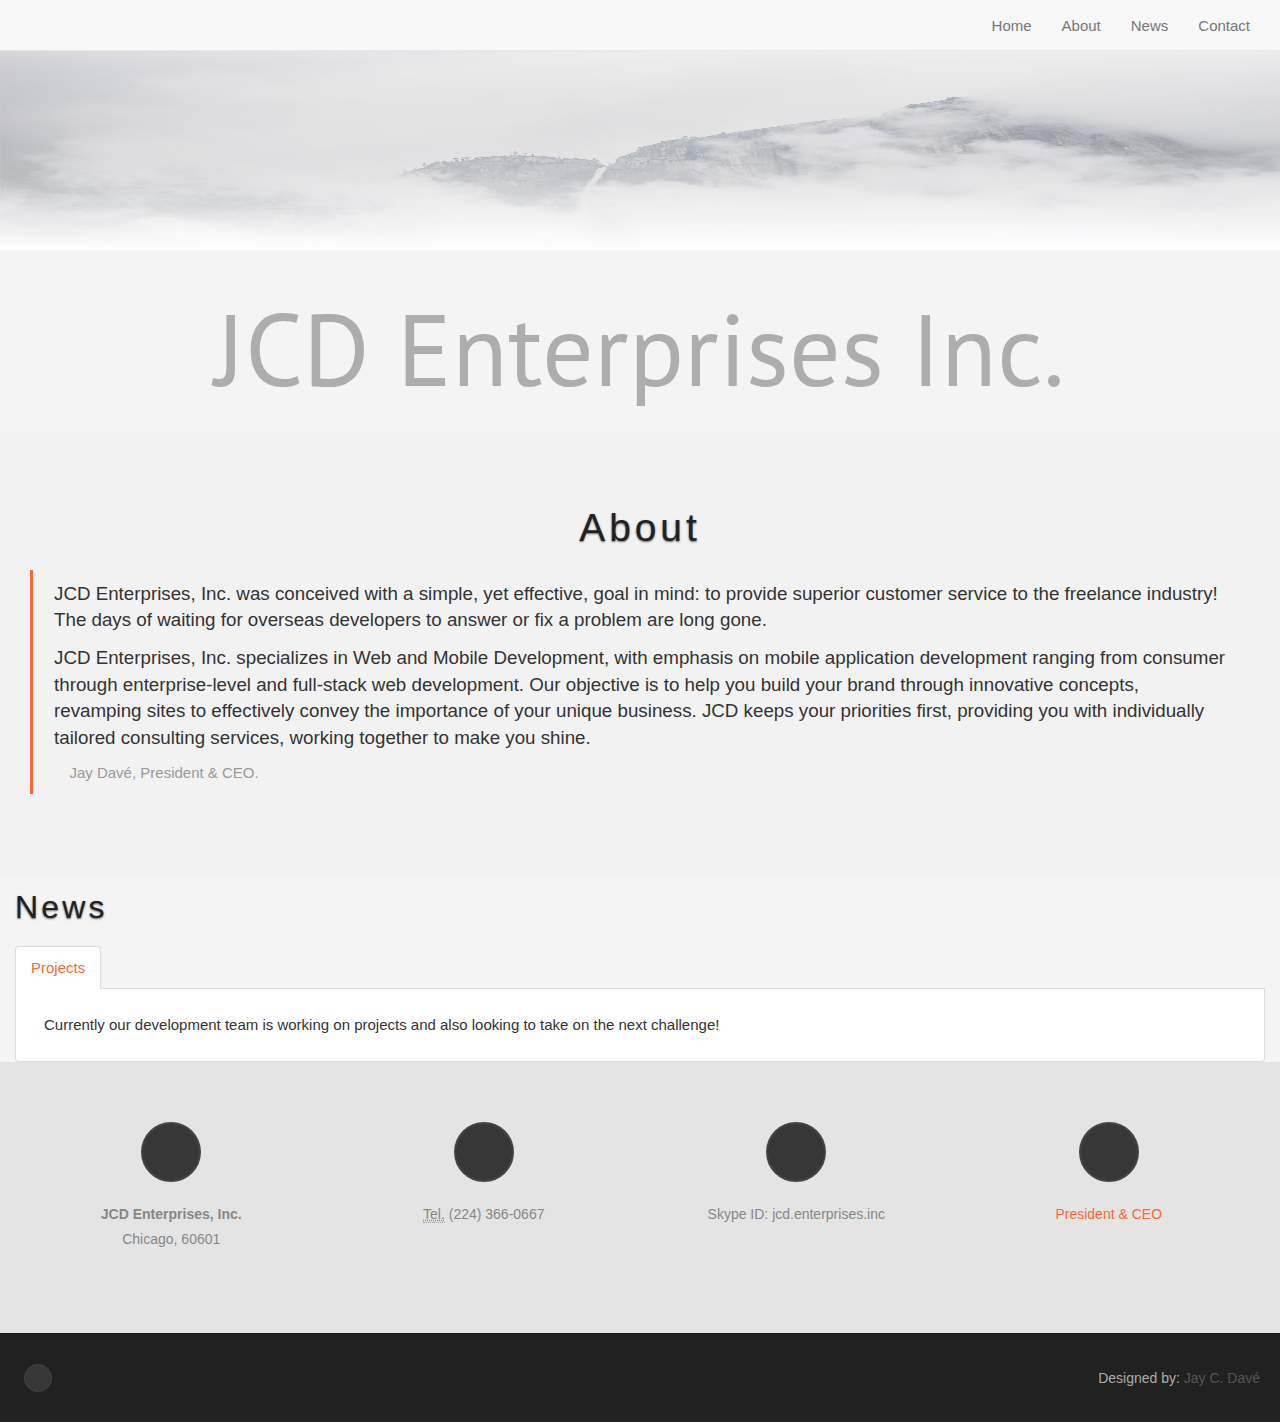
==== commit 7400792c: "changed some layout issues" ====
--- a/home.html
+++ b/home.html
@@ -7,7 +7,7 @@
     <meta name="keywords" content="JCD Enterprises Inc, Jay, Jay Dave, Jay C  Dave, Enterprise, JCDEINC">
     <meta name="copyright" content="Jay C Dave">
     <meta name="author" content="Jay C Dave">
-    <meta name="viewport" content="width=device-width, initial-scale=1.0, user-scalable=no" />
+    <meta name="viewport" content="width=device-width, initial-scale=1.0, user-scalable=0" />
     <title>JCD Enterprises Inc</title>
     <link href="/index.css" rel="stylesheet">
     <link href="/animation.css" rel="stylesheet">
@@ -71,7 +71,7 @@
         <blockquote>
           <p>JCD Enterprises, Inc. was conceived with a simple, yet effective, goal in mind: to provide superior customer service to the freelance industry! The days of waiting for overseas developers to answer or fix a problem are long gone.</p>
 
-          <p>JCD Enterprises, Inc. specialises in Web and Mobile Development, with emphasis on mobile application development ranging from consumer through enterprise-level and full-stack web development. Our objective is to help you build your brand through innovative concepts, revamping sites to effectively convey the importance of your unique business. JCD keeps your priorities first, providing you with individually tailored consulting services, working together to make you shine.</p>
+          <p>JCD Enterprises, Inc. specializes in Web and Mobile Development, with emphasis on mobile application development ranging from consumer through enterprise-level and full-stack web development. Our objective is to help you build your brand through innovative concepts, revamping sites to effectively convey the importance of your unique business. JCD keeps your priorities first, providing you with individually tailored consulting services, working together to make you shine.</p>
           <footer>Jay Davé<cite title="date">, President & CEO.</cite></footer>
         </blockquote>
         <!-- <blockquote class="blockquote-reverse">
@@ -120,14 +120,14 @@
               <span class="contact-icon"><i class="fa fa-map-marker"></i></span>
               <address>
                 <strong>JCD Enterprises, Inc.</strong><br>
-                Chicago,60601     
+                Chicago, 60601     
               </address>
             </div>
           </div>
           <div class="col-md-3 animate" data-animation='fadeInUp' data-animation-delay='100'>
             <div class="text-center" data-toggle="tooltip" title="Telefonnummer">
               <span class="contact-icon"><i class="fa fa-phone"></i></span>
-              <p><abbr data-toggle="tooltip" title="Telefonnummer">Tel.:</abbr> (224)366-0667</p>
+              <p><abbr data-toggle="tooltip" title="telephone">Tel.</abbr> (224) 366-0667</p>
             </div>
           </div>
           <div class="col-md-3 animate" data-animation='fadeInUp' data-animation-delay='100'>
--- a/index.css
+++ b/index.css
@@ -1,5 +1,7 @@
 body{
   background-color:#f8f8f8;
+  overflow-x: hidden;
+  width: 100%;
 }
 
 #txt_logo{
